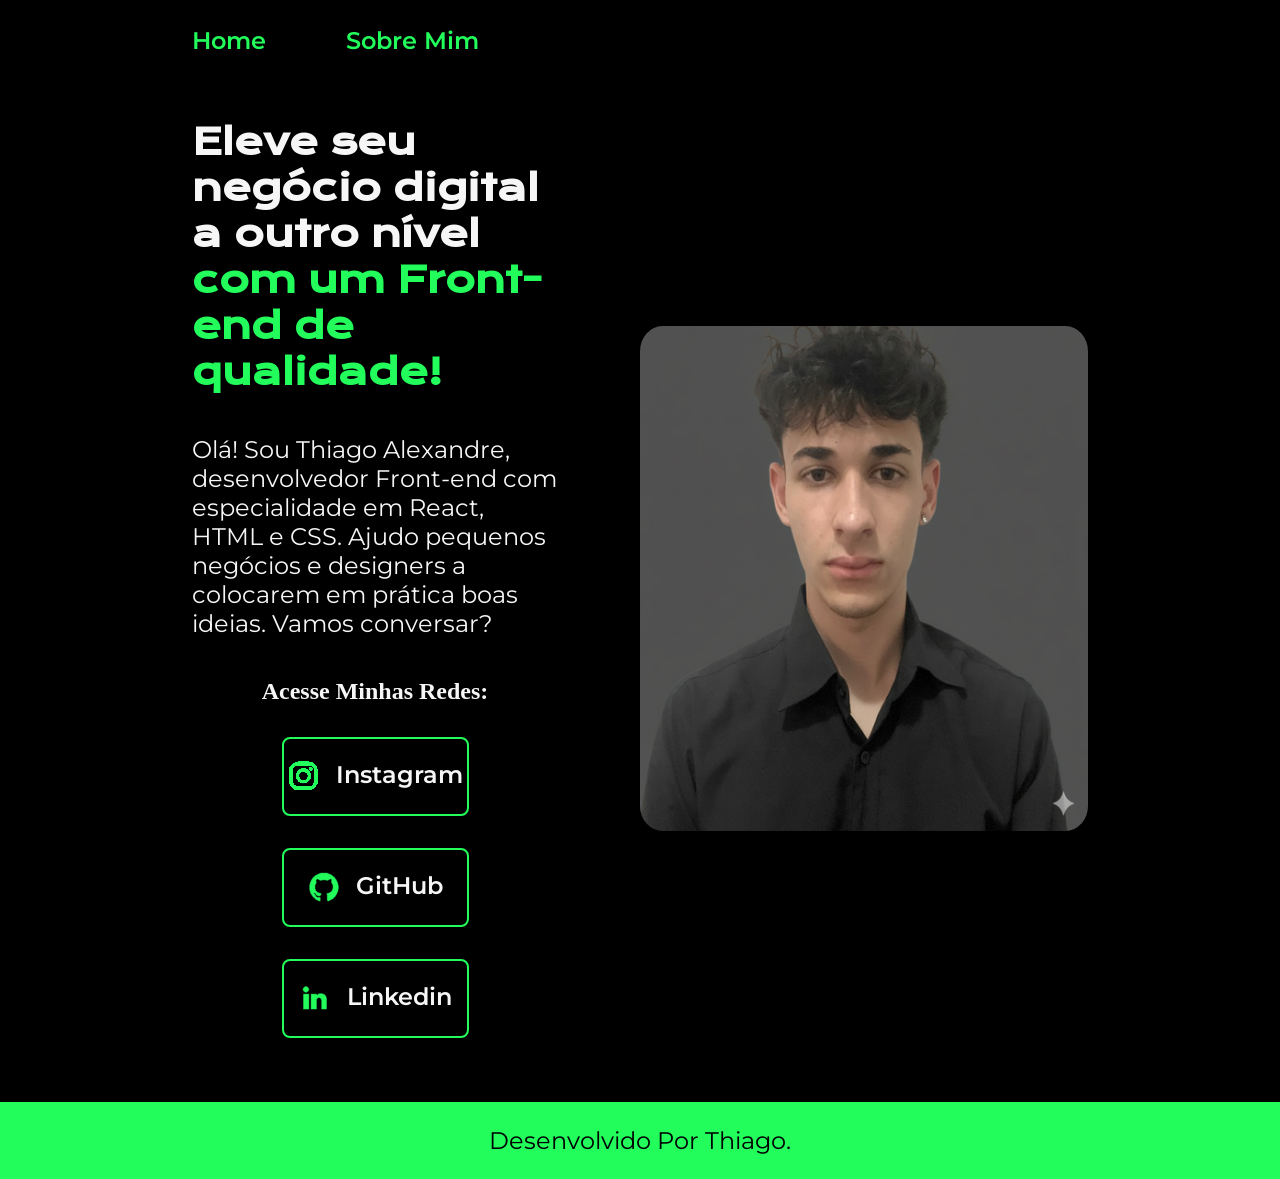
==== index.html @ 34717914 "Atualização no HTML" ====
<!DOCTYPE html>
<html lang="pt-br">

<head>
    <meta charset="UTF-8">
    <meta http-equiv="X-UA-Compatible" content="IE=edge">
    <meta name="viewport" content="width=device-width, initial-scale=1.0">
    <title>Portifolio</title>
    <link rel="stylesheet" href="./style/style.css">
</head>

<body>
    <header class="cabecalho">
        
        <nav class="cabecalho_menu">
            <a class="cabecalho_menu_link" href="index.html" > Home </a>
            <a class="cabecalho_menu_link" href="about.html"> Sobre Mim</a>
        </nav>
        
    </header>
   
    <main class="apresentacao">
        
        <section class="apresentacao__conteudo">
            
            <h1 class="apresentacao__conteudo__titulo">Eleve seu negócio digital a outro nível
                
                <strong  class="titulo-destaque">com um Front-end de qualidade!
                
            </strong></h1>
           
            <p class="apresentacao__conteudo__texto">
                
                Olá! Sou Thiago Alexandre, desenvolvedor
                Front-end com especialidade em React, HTML e
                 CSS. Ajudo pequenos negócios e designers a
                colocarem em prática boas ideias. Vamos
                conversar?</p>

                
            
                <div class="apresentacao__links">

                    <h2 class="subtitulo-Redes"> Acesse Minhas Redes: </h2>

                    <a class="apresentacao__links__navegacao" href="https://www.instagram.com/_thiaguin46/">
                        <img src="./imagens/instagram.png" alt=" imagem instagram verde">
                        Instagram
                    </a>
                
                    <a class="apresentacao__links__navegacao" href="https://github.com/thiagoalexandre10">
                        <img src="/imagens/git.png" alt=" imagem git verde">
                        GitHub
                    </a>

                    <a  class="apresentacao__links__navegacao" href="https://www.linkedin.com/in/thiago-alexandre-646849335/"> 
                        <img src="./imagens/linkedin.png" alt="imagem linkedin verde"> 
                        Linkedin   
                    </a>
            </div>
        </section>
        <img class="apresentacao__imagem" src="./imagens/ajustar site.png" alt="Thiago Programador">
    </main>
    <footer class="rodape">
        <p> Desenvolvido Por Thiago.</p>
    </footer>
</body>

</html>
---- style/style.css ----
@import url('https://fonts.googleapis.com/css2?family=Krona+One&family=Montserrat:wght@400;600&display=swap');

:root{
    
    --cor-primaria: #000000;
    --cor-secundaria: #f6f6f6;
    --cor-terciaria: #22FD5C;
    --cor-hover: #272727;

    --font-principal: 'Krona One', sans-serif;
    --font-secundaria: 'Montserrat', sans-serif;
}

*{
    margin: 0;
    padding: 0;
}

body{
   
    
    box-sizing: border-box;
    background-color:  var(--cor-primaria);
    color: var(--cor-secundaria);
}
.cabecalho{
    
    padding: 2% 0% 0% 15%;

}

.cabecalho_menu{

    display: flex;
    gap: 80px;

}

.cabecalho_menu_link{
    
    font-family: var(--font-secundaria);
    font-size: 1.5rem;
    font-weight: 600;
    color: var(--cor-terciaria);
    text-decoration: none;
    
}

.apresentacao{
    padding: 5% 15%;
    display: flex;
    align-items: center;
    justify-content: space-between;
    gap: 82px;
    
}
.apresentacao__conteudo{
    width: 50%;
    display: flex;
    flex-direction: column;
    gap: 40px;
}

.apresentacao__conteudo__titulo{
    font-size: 2.25rem;
    font-family: var(--font-principal);
}

.titulo-destaque{
    color: var(--cor-terciaria);
}

.apresentacao__conteudo__texto{
    font-size: 1.5rem;
    font-family: var(--font-secundaria);
}


.apresentacao__links{
    display: flex;
    flex-direction: column;
    justify-content: space-between;
    align-items: center;
    gap: 32px;
}
.apresentacao__links__subtitulo{
    font-family: var(--font-principal);
    font-weight: 400;
    font-size: 1.5rem;
}
.apresentacao__links__navegacao{
    
    display: flex;
    justify-content: center;
    gap: 16px;
    border: 2px solid var(--cor-terciaria);
    width: 50%;
    text-align: center;
    border-radius: 8px;
    font-size: 1.5rem;
    font-weight: 600;
    padding: 21.5px 0;
    text-decoration: none;
    color: var(--cor-secundaria);
    font-family: var(--font-secundaria);
}
.apresentacao__links__navegacao:hover{
    
    background-color: var(--cor-hover);

}

.apresentacao__imagem{
    
    width: 50%;
    border-radius: 5%;
    
    
   
}

.rodape{
    
    background-color: var(--cor-terciaria);
    color: var(--cor-primaria);
    font-size: 1.5rem;
    font-weight: 400;
    font-family: var(--font-secundaria);
    text-align: center;
    padding: 24px;
    align-items: center;
    

}

@media(max-width: 1200px){

    .cabecalho_menu{

        justify-content: center;
    }
    
    .cabecalho{
        padding: 10%;
    }
    
    .apresentacao{
        flex-direction: column-reverse;
        padding: 5%;
    }
    .apresentacao__conteudo{
        width: auto;
    }

    

    
}
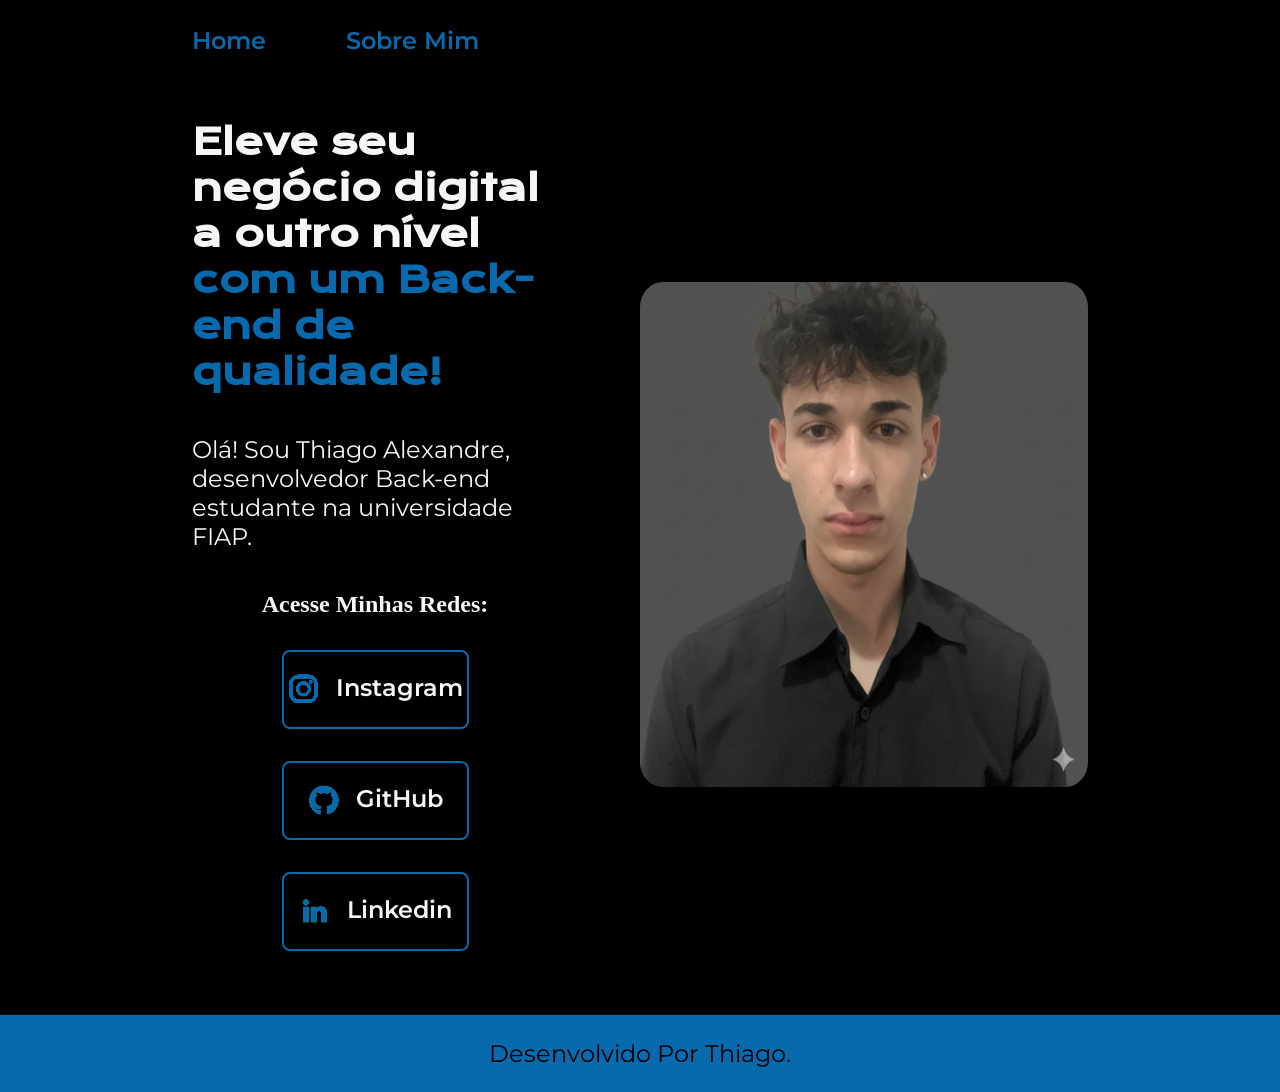
==== commit dae1c9c1: "Atualizando projeto" ====
--- a/index.html
+++ b/index.html
@@ -25,17 +25,16 @@
             
             <h1 class="apresentacao__conteudo__titulo">Eleve seu negócio digital a outro nível
                 
-                <strong  class="titulo-destaque">com um Front-end de qualidade!
+                <strong  class="titulo-destaque">com um Back-end de qualidade!
                 
             </strong></h1>
            
             <p class="apresentacao__conteudo__texto">
                 
                 Olá! Sou Thiago Alexandre, desenvolvedor
-                Front-end com especialidade em React, HTML e
-                 CSS. Ajudo pequenos negócios e designers a
-                colocarem em prática boas ideias. Vamos
-                conversar?</p>
+                Back-end estudante na universidade FIAP.
+
+                </p>
 
                 
             
@@ -44,17 +43,17 @@
                     <h2 class="subtitulo-Redes"> Acesse Minhas Redes: </h2>
 
                     <a class="apresentacao__links__navegacao" href="https://www.instagram.com/_thiaguin46/">
-                        <img src="./imagens/instagram.png" alt=" imagem instagram verde">
+                        <img src="./imagens/instaazul.png" alt=" imagem instagram azul">
                         Instagram
                     </a>
                 
                     <a class="apresentacao__links__navegacao" href="https://github.com/thiagoalexandre10">
-                        <img src="/imagens/git.png" alt=" imagem git verde">
+                        <img src="/imagens/gitazul.png" alt=" imagem git azul">
                         GitHub
                     </a>
 
                     <a  class="apresentacao__links__navegacao" href="https://www.linkedin.com/in/thiago-alexandre-646849335/"> 
-                        <img src="./imagens/linkedin.png" alt="imagem linkedin verde"> 
+                        <img src="./imagens/linkedinazul.png" alt="imagem linkedin azul"> 
                         Linkedin   
                     </a>
             </div>
--- a/style/style.css
+++ b/style/style.css
@@ -4,7 +4,7 @@
     
     --cor-primaria: #000000;
     --cor-secundaria: #f6f6f6;
-    --cor-terciaria: #22FD5C;
+    --cor-terciaria: #0969AD;
     --cor-hover: #272727;
 
     --font-principal: 'Krona One', sans-serif;
